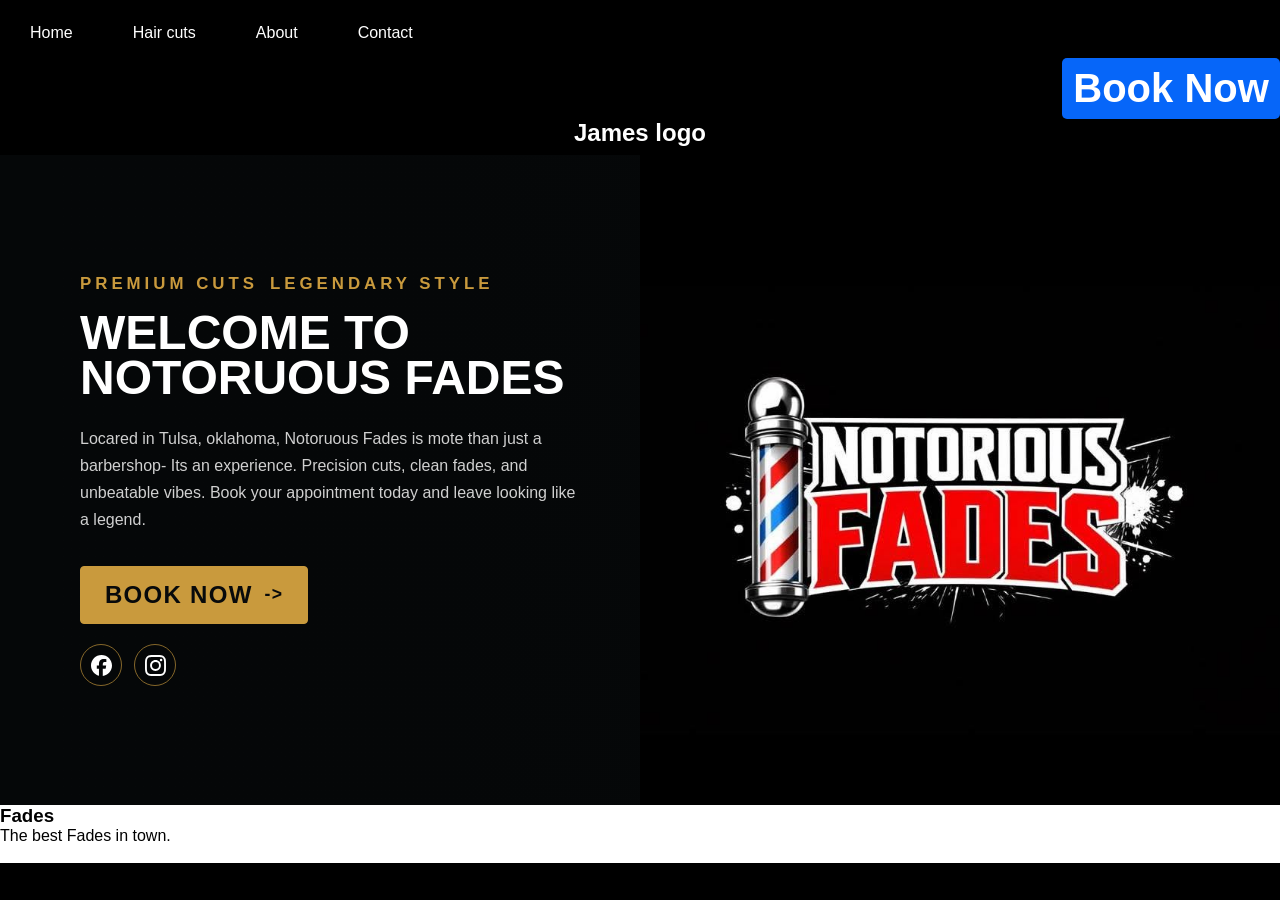
==== jamesfades.html @ 80a8ed2e "Add barber website" ====
<!DOCTYPE html>
<html lang="en">
<head>
    <meta charset="UTF-8">
    <meta name="viewport" content="width=device-width, initial-scale=1.0">
    <title>Document</title>
    <link rel="stylesheet" href="style.css">
</head>
<body>
    <section class="heading">
        <div class="top-heading">
            <div class="nav-bar" style="grid-area: nav;"> 
                <nav>
                        <ul class="sidebar">
                            <li onclick=hideSidebar()><a href="#home"><svg xmlns="http://www.w3.org/2000/svg" height="26px" viewBox="0 -960 960 960" width="26px" fill="#e3e3e3"><path d="m256-200-56-56 224-224-224-224 56-56 224 224 224-224 56 56-224 224 224 224-56 56-224-224-224 224Z"/></svg></a></li>
                            <li><a href="#home">Home</a></li>
                            <li><a href="#cuts">Hair cuts</a></li>
                            <li><a href="#about">About</a></li>
                            <li><a href="#contact">Contact</a></li>
                        </ul>
                    <ul>
                        <li class="menu-button" onclick=showSidebar()><a href="#"><svg xmlns="http://www.w3.org/2000/svg" height="26px" viewBox="0 -960 960 960" width="26px" fill="#e3e3e3"><path d="M120-240v-80h720v80H120Zm0-200v-80h720v80H120Zm0-200v-80h720v80H120Z"/></svg></a></li>
                        <li class="hideOnMobile"><a href="#home">Home</a></li>
                        <li class="hideOnMobile"><a href="#cuts">Hair cuts</a></li>
                        <li class="hideOnMobile"><a href="#about">About</a></li>
                        <li class="hideOnMobile"><a href="#contact">Contact</a></li>
                    </ul>
                </nav>
            </div>
            <div class="book-now" style="grid-area: book;">
                <a href="https://getsquire.com/discover/barbershop/notorious-fades-tulsa">Book Now</a>
            </div>
        </div>
        <div class="logo" style="grid-area: logo;">
            <h1>James logo</h1>
        </div>
    </section>
    <section class="hero">
        <div class="hook">
            <div class="hook-p1">
                <h3>PREMIUM CUTS </h3>  
                <h3>LEGENDARY STYLE </h3>  
            </div>
            <div class="hook-p2">
                <h2>WELCOME TO NOTORUOUS FADES</h2>
            </div>
            <div class="hook-p3">
                <p>Locared in Tulsa, oklahoma, Notoruous Fades is mote than just a barbershop- Its an experience. Precision cuts, clean fades, and unbeatable vibes. Book your appointment today and leave looking like a legend.</p>
            </div>
            <div>
                <a href="https://getsquire.com/discover/barbershop/notorious-fades-tulsa" class="btn">Book Now</a>
                <div class="social-media">
                    <a href="https://www.facebook.com/NotoriusFades" target="_blank" rel="noopener noreferrer" aria-label="Visit Notorious Fades on Facebook"><img src="james images/facebook.svg" alt="Facebook"></a>
                    <a href="https://www.instagram.com/notoriusfades/" target="_blank" rel="noopener noreferrer" aria-label="Visit Notorious Fades on Instagram"><img src="james images/instagram.svg" alt="Instagram"></a>
                </div> 
            </div>
        </div>
        <div class="hero-photo">
            <img src="james images/his logo.jpg" alt="James Logo">
        </div>
    </section>
    <section class="hair-cuts">
        <div >
            <div>
                <h3>Fades</h3>
                <p>The best Fades in town.</p>
            </div>
            <div>
                <img src="" alt="">
            </div>
        </div>
    </section>
    <script>
        function showSidebar() {
            const sidebar = document.querySelector(`.sidebar`)
            sidebar.style.display = `flex`;
        }
        function hideSidebar() {
            const sidebar = document.querySelector(`.sidebar`)
            sidebar.style.display = `none`;
        }
    </script>
</body>
</html>
---- style.css ----
* {
    box-sizing: border-box;
    margin: 0;
    padding: 0;
}
body {
    min-height: 100vh;
    font-family: 'Poppins', sans-serif;
    background-color: black;
}
.heading {
    padding-top: .5rem;
    padding-bottom: .5rem;
    gap: 1rem;
}
nav {
    box-shadow: 0px 4px 4px rgba(0, 0, 0, 0.25);
}
nav ul {
    width: 100%;
    list-style: none;
    display: flex;
    justify-content: flex-start;
    align-items: center;
}
nav li {
    height: 50px;
}
nav a {
    height: 100%;
    padding: 0 30px;
    text-decoration: none;
    display: flex;
    align-items: center;
    color: white;
}
nav a:hover {
    background-color: red;
}
.sidebar {
    position: fixed;
    top: 0;
    left: 0;
    width: 100vh;
    width: 250px;
    z-index: 999;
    background-color: black;
    backdrop-filter: blur(10px);
    box-shadow: 0px 4px 4px rgba(0, 0, 0, 0.25);
    display: none;
    flex-direction: column;
    align-items: flex-start;
    justify-content: flex-start;
}
.side-bar li {
    width: 100%;
}
.side-bar a {
    width: 100%;
}
.menu-button {
    display: none;
}
.top-heading {
    display: flex;
    justify-content: space-between;
    align-items: center;
    padding: 0 1rem;
    display: contents;
}
.book-now {
    display: flex;
    justify-content:flex-end;
}
.book-now a {
    text-decoration: none;
    color: white;
    font-size: 2.5rem;
    font-style: bold;
    font-weight: 700;
    background-color: #0666F9;
    border-radius: 5px;
    padding: 0.5rem .7rem;
    cursor: pointer;
}
.book-now a:hover {
    box-shadow: 0px 4px 12px rgba(5, 82, 224, 0.2);
}

.logo {
    display: flex;
    justify-content: center;
    align-items: center;
    text-align: center;
    color: white;
}
.hero{
    min-height: 650px;
    display: grid;
    grid-template-columns: 1fr 1fr;
    background-color: #080a0b;
    color: white;
}
.hook {
      display: flex;
    flex-direction: column;
    justify-content: center;

    padding: 4rem;
    padding-left: 5rem;

    background:
        linear-gradient(
            90deg,
            rgba(5, 7, 8, 1) 0%,
            rgba(5, 7, 8, 0.98) 70%,
            rgba(5, 7, 8, 0.9) 100%
        );
}
.hook-p1 {
    display: flex;
    align-items: center;
    gap: 0.75rem;
    color: #c99a3d;
    font-size: 0.9rem;
    font-weight: 600;
    letter-spacing: 0.25rem;
    text-transform: uppercase;
    margin-bottom: 1rem;
}
.hook-p1 h3 {
    margin: 0;
}
.hook-p2 {
  font-size: clamp(2rem, 2vw, 3.5rem);
    line-height: 0.95;

    text-transform: uppercase;

    margin: 0 0 1.5rem;

    max-width: 650px;
}
.hook-p3 {
    max-width: 500px;

    font-size: 1rem;
    line-height: 1.7;

    color: #d0d0d0;

    margin-bottom: 2rem;
}
.btn {
    display: inline-flex;
    align-items: center;
    justify-content: center;
    gap: 0.75rem;
    min-width: 170px;
    padding: 0.9rem 1.5rem;
    border: 1px solid #c99a3d;
    border-radius: 4px;
    background-color: #c99a3d;
    color: #080a0b;
    font-size: 1.5rem;
    font-weight: 700;
    letter-spacing: 0.08rem;
    text-decoration: none;
    text-transform: uppercase;
    transition: background-color 180ms ease, color 180ms ease, transform 180ms ease, box-shadow 180ms ease;
}
.btn::after {
    content: "->";
    font-size: 1.1rem;
    transition: transform 180ms ease;
}
.btn:hover {
    background-color: transparent;
    color: #c99a3d;
    box-shadow: 0 8px 20px rgba(0, 0, 0, 0.35);
    transform: translateY(-2px);
}
.hero-photo {
    min-height: 650px;
    overflow: hidden;
}
.hero-photo img {
    display: block;
    width: 100%;
    height: 100%;
    object-fit: cover;
    object-position: center;
}
.social-media {
    display: flex;
    gap: 0.75rem;
    margin-top: 1.25rem;
}
.social-media a {
    display: grid;
    width: 42px;
    height: 42px;
    place-items: center;
    border: 1px solid rgba(201, 154, 61, 0.65);
    border-radius: 50%;
    transition: background-color 180ms ease, border-color 180ms ease, transform 180ms ease;
}
.social-media img {
    width: 21px;
    height: 21px;
    filter: brightness(0) invert(1);
    transition: filter 180ms ease;
}
.hair-cuts {
    background-color: white;
}


@media (max-width: 800px){
    .hero {
        grid-template-columns: 1fr;
    }
    .hook {
        min-height: auto;
        padding: 3rem 1.5rem;
    }
    .hero-photo {
        min-height: 420px;
    }
}

@media (max-width: 800px){
    .hideOnMobile {
        display: none;
    }
    .menu-button {
        display: block;
    }
}
@media (max-width: 400px){
    .sidebar {
        width: 100%;
    }
    .heading {
        display: grid;
        grid-template-columns: 1fr 1fr;
        grid-template-areas: "nav logo"
                             "book logo";
    }
    .book-now {
        justify-content: flex-start;
    }
}
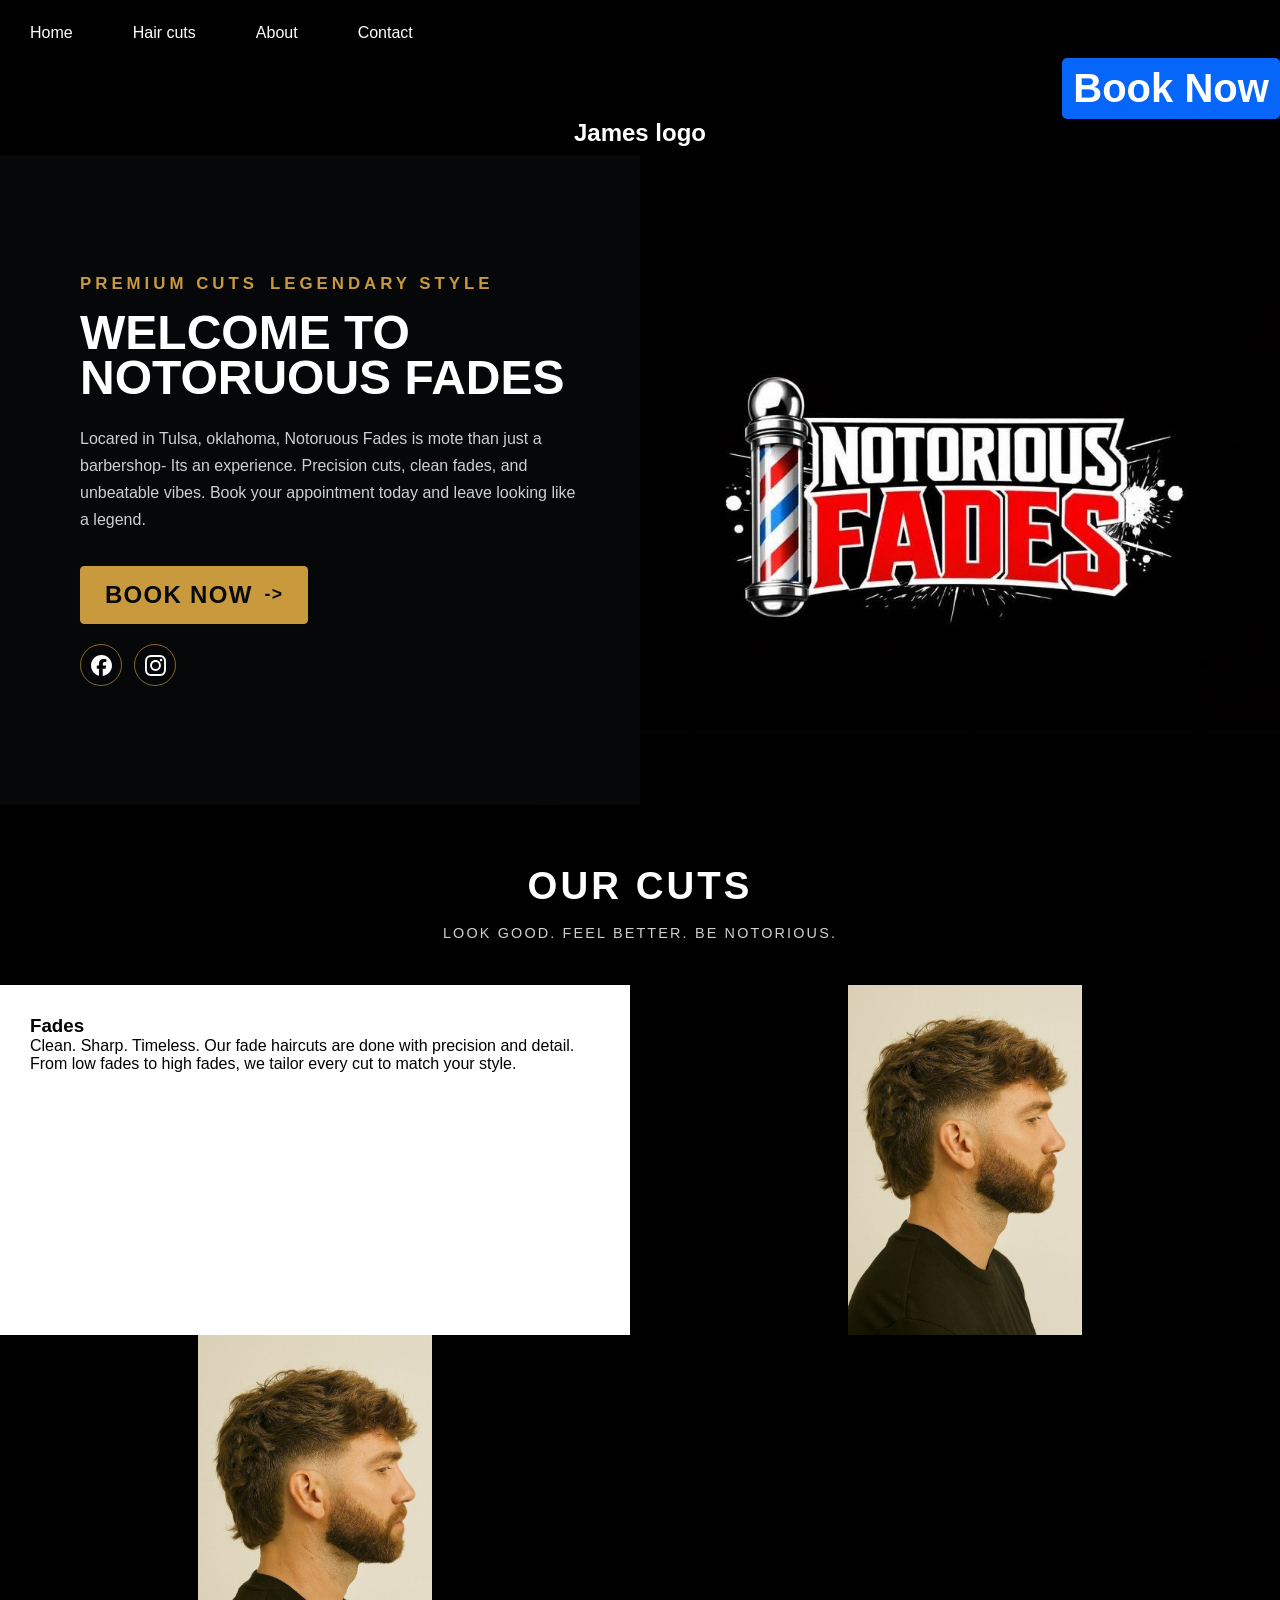
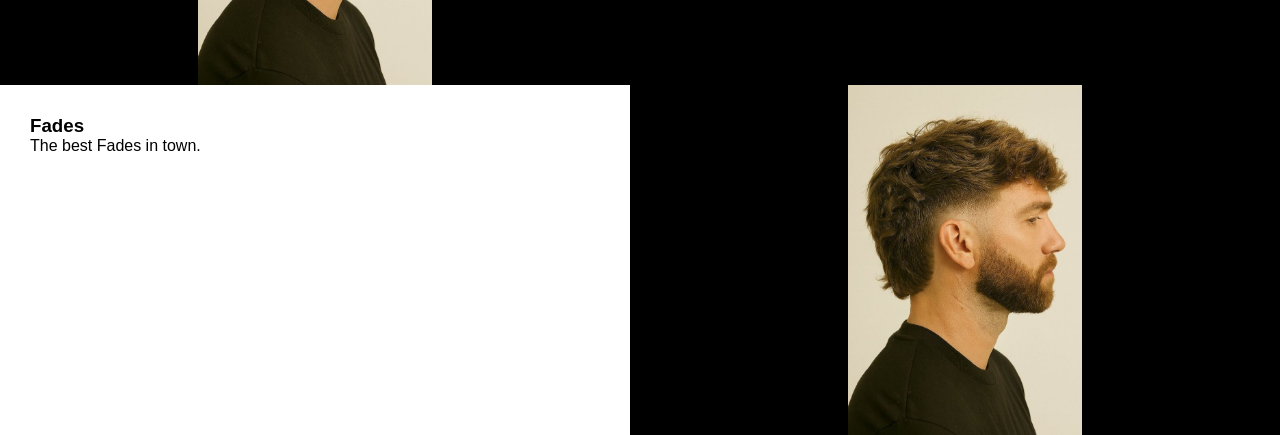
==== commit 0ddc39c4: "So I finished the hero section and now I'm working on the section for displaying the work for this p" ====
--- a/jamesfades.html
+++ b/jamesfades.html
@@ -60,13 +60,36 @@
         </div>
     </section>
     <section class="hair-cuts">
-        <div >
+        <div class="haircut-header">
+            <h3>our cuts</h3>
+            <h4>look good. feel better. be notorious.</h4>
+        </div>
+        <div class="hair-cuts-rows">
+            <div class="hair-info">
+                <h3>Fades</h3>
+                <p>Clean. Sharp. Timeless. Our fade haircuts are done with precision and detail. From low fades to high fades, we tailor every cut to match your style.</p>
+            </div>
+            <div class="haircut-image">
+                <img src="james images/sample hair cuts.jpeg" alt="">
+            </div>
+        </div>
+        <div class="hair-cuts-rows">
+            <div class="haircut-image">
+                <img src="james images/sample hair cuts.jpeg" alt="">
+            </div>
             <div>
                 <h3>Fades</h3>
                 <p>The best Fades in town.</p>
             </div>
-            <div>
-                <img src="" alt="">
+            
+        </div>
+         <div class="hair-cuts-rows">
+            <div class="hair-info">
+                <h3>Fades</h3>
+                <p>The best Fades in town.</p>
+            </div>
+            <div class="haircut-image">
+                <img src="james images/sample hair cuts.jpeg" alt="">
             </div>
         </div>
     </section>
--- a/style.css
+++ b/style.css
@@ -52,10 +52,10 @@
     align-items: flex-start;
     justify-content: flex-start;
 }
-.side-bar li {
-    width: 100%;
-}
-.side-bar a {
+.sidebar li {
+    width: 100%;
+}
+.sidebar a {
     width: 100%;
 }
 .menu-button {
@@ -212,7 +212,52 @@
     transition: filter 180ms ease;
 }
 .hair-cuts {
+
+}
+.haircut-header {
+    text-align: center;
+    text-transform: uppercase;
+    padding: 60px 20px 40px;
+}
+.haircut-header h3 {
+    color: white;
+    font-size: clamp(2rem, 3vw, 3.5rem);
+    font-weight: 700;
+    letter-spacing: .08em;
+    line-height: 1.1;
+    margin-bottom: 15px;
+}
+.haircut-header h4 {
+    color: #d0d0d0;
+    font-size: 0.9rem;
+    font-weight: 400;
+    letter-spacing: 0.15em;
+    line-height: 1.6;
+}
+.hair-cuts-rows {
+    display: grid;
+    grid-template-columns: 1fr 1fr;
+    gap: 20px;
+}
+
+.haircut-image {
+    height: 350px;
+}
+.haircut-image img {
+    display: block;
+    width: 100%;
+    height: 100%;
+    object-fit: contain;
+}
+.hair-info {
+    display: flex;  
     background-color: white;
+    flex-direction: column;
+    padding: 30px;
+}
+.hair-info h3 {
+    text-align: start;
+    font-weight: 700;
 }
 
 
@@ -250,4 +295,4 @@
     .book-now {
         justify-content: flex-start;
     }
-}+}
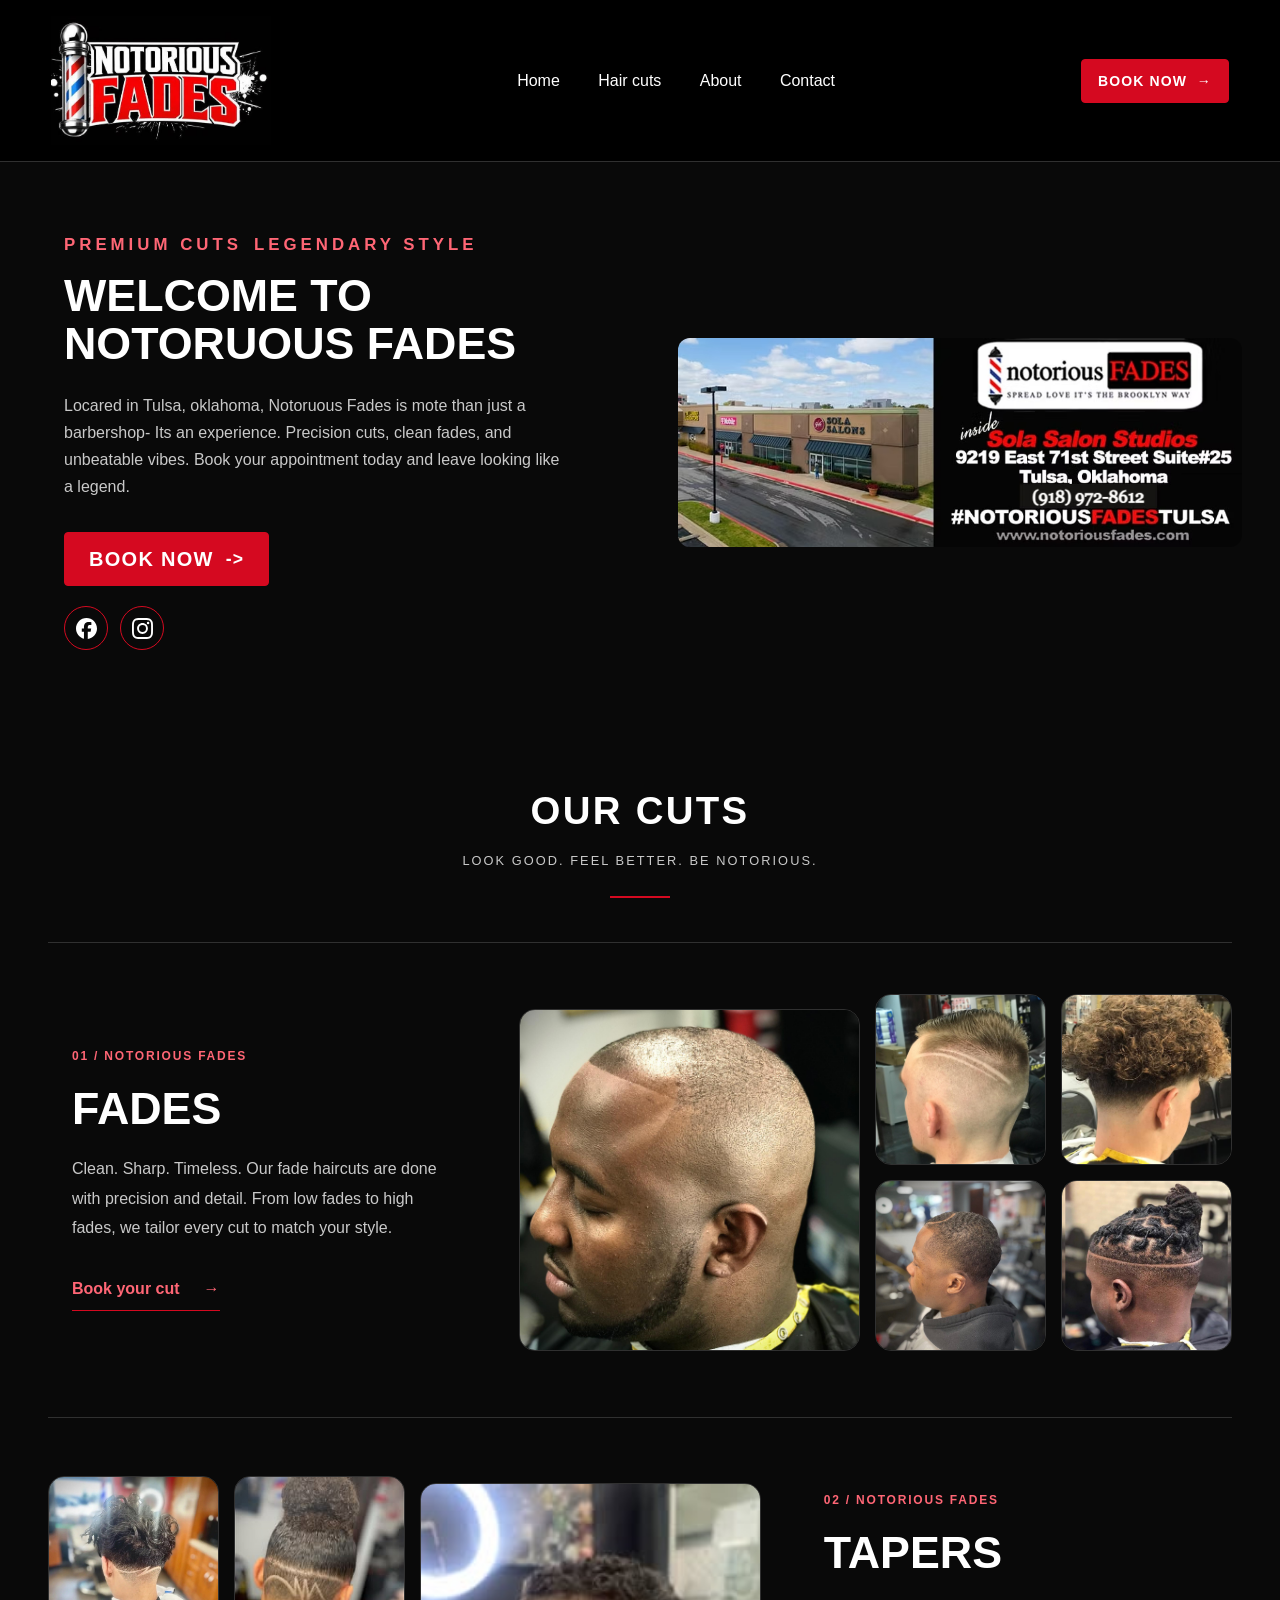
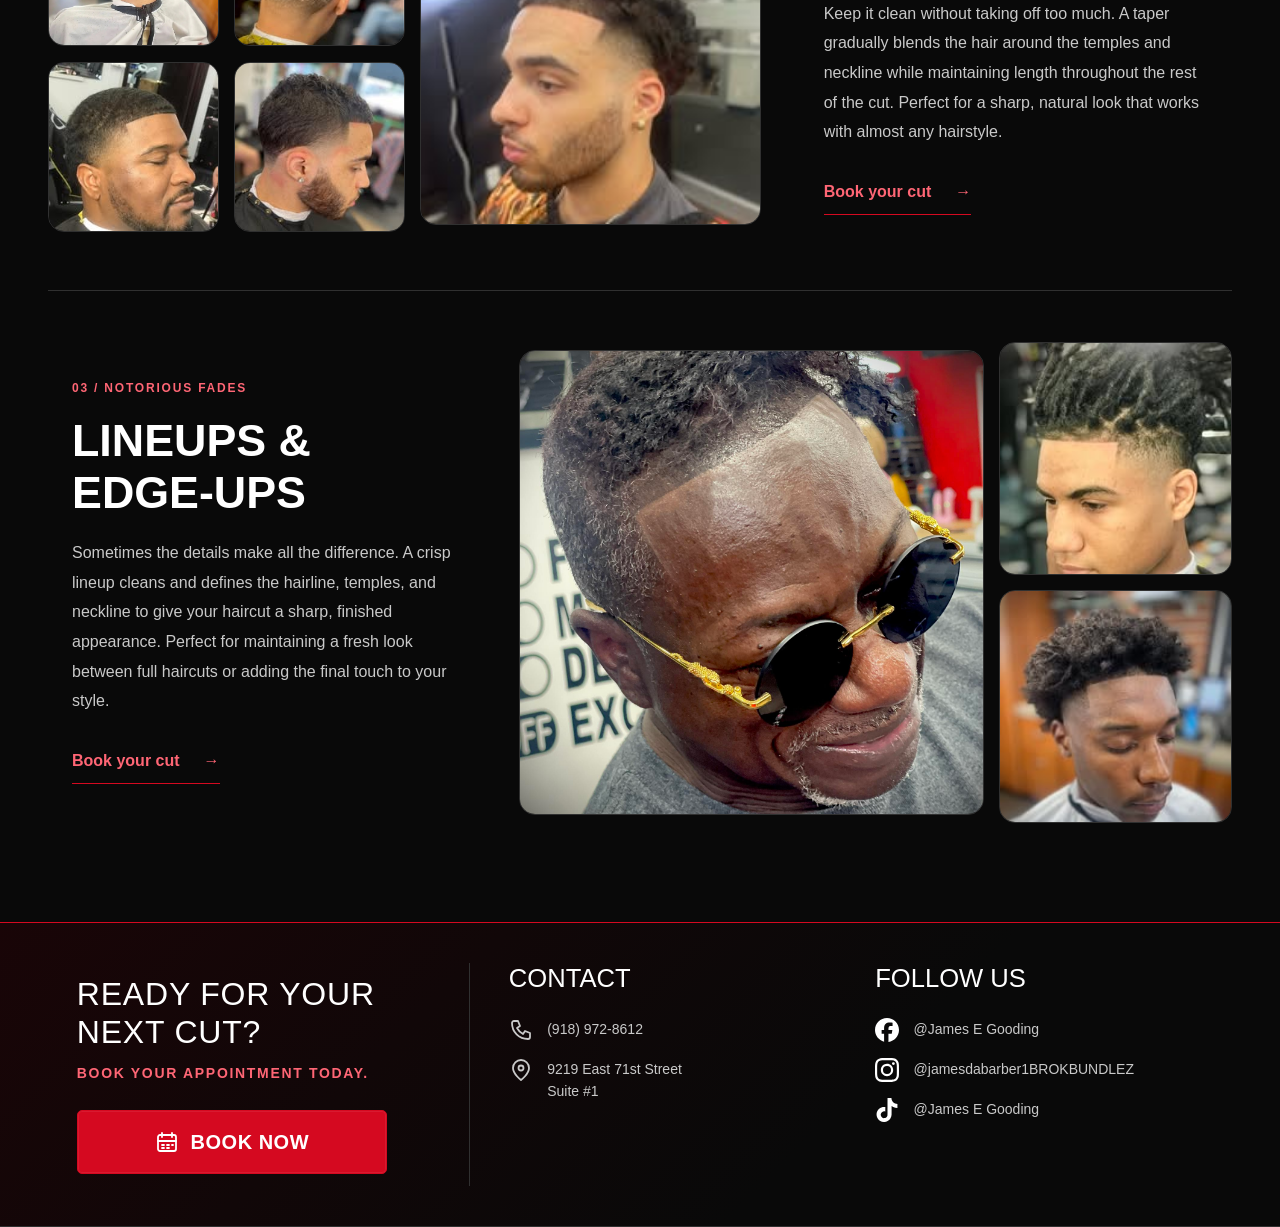
==== commit 19f124ad: "complete" ====
--- a/jamesfades.html
+++ b/jamesfades.html
@@ -7,7 +7,7 @@
     <link rel="stylesheet" href="style.css">
 </head>
 <body>
-    <section class="heading">
+    <section class="heading" id="home">
         <div class="top-heading">
             <div class="nav-bar" style="grid-area: nav;"> 
                 <nav>
@@ -32,7 +32,7 @@
             </div>
         </div>
         <div class="logo" style="grid-area: logo;">
-            <h1>James logo</h1>
+            <img src="james images/his logo.jpg" alt="Notorious Fades">
         </div>
     </section>
     <section class="hero">
@@ -56,43 +56,90 @@
             </div>
         </div>
         <div class="hero-photo">
-            <img src="james images/his logo.jpg" alt="James Logo">
+            <img src="james images/fb cover copy_edited.avif" alt="James Logo">
         </div>
     </section>
-    <section class="hair-cuts">
+    <section class="hair-cuts" id="cuts" aria-labelledby="haircuts-title">
         <div class="haircut-header">
-            <h3>our cuts</h3>
-            <h4>look good. feel better. be notorious.</h4>
+            <h2 id="haircuts-title">Our cuts</h2>
+            <p>Look good. Feel better. Be notorious.</p>
         </div>
-        <div class="hair-cuts-rows">
+
+        <div class="hair-cuts-rows fades-row">
             <div class="hair-info">
+                <span class="haircut-number" aria-hidden="true">01 / NOTORIOUS FADES</span>
                 <h3>Fades</h3>
                 <p>Clean. Sharp. Timeless. Our fade haircuts are done with precision and detail. From low fades to high fades, we tailor every cut to match your style.</p>
+                <a class="haircut-booking" href="https://getsquire.com/discover/barbershop/notorious-fades-tulsa">Book your cut <span aria-hidden="true">&rarr;</span></a>
             </div>
             <div class="haircut-image">
-                <img src="james images/sample hair cuts.jpeg" alt="">
+                <img src="james images/fades/401b8a_0d8c77b6f33e45e49884475203c235f6~mv2.jpg" alt="Side view of a textured haircut with faded sides" loading="lazy" width="683" height="1024">
+                <img src="james images/fades/401b8a_2ea6198324844e8fb70ebb6c78cc1d9e~mv2.jpg" alt="Side view of a textured haircut with faded sides" loading="lazy" width="683" height="1024">
+
+                <img src="james images/fades/401b8a_be1d096941654ff4a89c3f30c0fe35fd~mv2.jpg" alt="Side view of a textured haircut with faded sides" loading="lazy" width="683" height="1024">
+                <img src="james images/fades/401b8a_be6d9d34e3c24ac49764450ca8f4aab1~mv2.jpg" alt="Side view of a textured haircut with faded sides" loading="lazy" width="683" height="1024">
+                <img src="james images/fades/401b8a_e115bf72e9a84fdb9ef04d9326b9d42d~mv2.jpg" alt="Side view of a textured haircut with faded sides" loading="lazy" width="683" height="1024">
             </div>
         </div>
-        <div class="hair-cuts-rows">
+
+        <div class="hair-cuts-rows tapers-row">
             <div class="haircut-image">
-                <img src="james images/sample hair cuts.jpeg" alt="">
+                <img src="james images/tapers/401b8a_c4059d801c5340e199b03a32a489d352~mv2.jpg" alt="Side view of a textured haircut with faded sides" loading="lazy" width="683" height="1024">
+                <img src="james images/tapers/401b8a_ee8e773c074e4cffaac9f380479892eb~mv2.jpg" alt="Side view of a textured haircut with faded sides" loading="lazy" width="683" height="1024">
+                <img src="james images/tapers/474037431_1982890532122186_326634295064536110_n.jpg" alt="Side view of a textured haircut with faded sides" loading="lazy" width="683" height="1024">
+                <img src="james images/tapers/474129026_1982910705453502_2184823519702409751_n.jpg" alt="Side view of a textured haircut with faded sides" loading="lazy" width="683" height="1024">
+                <img src="james images/tapers/489823155_1227850352678593_1571387191868704192_n.jpg" alt="Side view of a textured haircut with faded sides" loading="lazy" width="683" height="1024">
             </div>
-            <div>
-                <h3>Fades</h3>
-                <p>The best Fades in town.</p>
+            <div class="hair-info">
+                <span class="haircut-number" aria-hidden="true">02 / NOTORIOUS FADES</span>
+                <h3>Tapers</h3>
+                <p>Keep it clean without taking off too much. A taper gradually blends the hair around the temples and neckline while maintaining length throughout the rest of the cut. Perfect for a sharp, natural look that works with almost any hairstyle.</p>
+                <a class="haircut-booking" href="https://getsquire.com/discover/barbershop/notorious-fades-tulsa">Book your cut <span aria-hidden="true">&rarr;</span></a>
             </div>
-            
+
         </div>
-         <div class="hair-cuts-rows">
+
+        <div class="hair-cuts-rows lineups-edge-ups-row">
             <div class="hair-info">
-                <h3>Fades</h3>
-                <p>The best Fades in town.</p>
+                <span class="haircut-number" aria-hidden="true">03 / NOTORIOUS FADES</span>
+                <h3>Lineups & Edge-Ups</h3>
+                <p>Sometimes the details make all the difference. A crisp lineup cleans and defines the hairline, temples, and neckline to give your haircut a sharp, finished appearance. Perfect for maintaining a fresh look between full haircuts or adding the final touch to your style.</p>
+                <a class="haircut-booking" href="https://getsquire.com/discover/barbershop/notorious-fades-tulsa">Book your cut <span aria-hidden="true">&rarr;</span></a>
             </div>
             <div class="haircut-image">
-                <img src="james images/sample hair cuts.jpeg" alt="">
+                <img src="james images/lineups and edgeups/401b8a_7443ef934d574764b693b02d051f3a58~mv2.jpg" alt="Side view of a textured haircut with faded sides" loading="lazy" width="683" height="1024">
+                <img src="james images/lineups and edgeups/473991619_1982906772120562_3640354402503544851_n.jpg" alt="Side view of a textured haircut with faded sides" loading="lazy" width="683" height="1024">
+                <img src="james images/lineups and edgeups/797798960_1694560159340941_1281730772520415535_n.jpg" alt="Side view of a textured haircut with faded sides" loading="lazy" width="683" height="1024">
             </div>
         </div>
     </section>
+    <footer id="contact">
+        <div class="footer-content">
+            <div class="call-action">
+                <h3>Ready for your next cut?</h3>
+                <p>Book your appointment today.</p>
+                <a class="btn" href="https://getsquire.com/discover/barbershop/notorious-fades-tulsa"><svg class="footer-icon" viewBox="0 0 24 24" fill="none" stroke="currentColor" stroke-width="1.8" stroke-linecap="round" stroke-linejoin="round" aria-hidden="true"><rect x="3" y="5" width="18" height="16" rx="2"/><path d="M7 3v4m10-4v4M3 11h18M7 15h2m3 0h2m3 0h1M7 18h2m3 0h2"/></svg>Book now</a>
+            </div>
+            <div class="info">
+                <h4>Contact</h4>
+                <div class="footer-logo">
+                    <svg class="footer-icon" viewBox="0 0 24 24" fill="none" stroke="currentColor" stroke-width="1.8" stroke-linecap="round" stroke-linejoin="round" aria-hidden="true"><path d="M5 3h4l2 5-3 2a15 15 0 0 0 6 6l2-3 5 2v4a2 2 0 0 1-2 2C10 21 3 14 3 5a2 2 0 0 1 2-2Z"/></svg>
+                    <a href="tel:+19189728612">(918) 972-8612</a>
+                </div>
+                <div class="footer-logo">
+                    <svg class="footer-icon" viewBox="0 0 24 24" fill="none" stroke="currentColor" stroke-width="1.8" stroke-linecap="round" stroke-linejoin="round" aria-hidden="true"><path d="M20 10c0 6-8 12-8 12S4 16 4 10a8 8 0 1 1 16 0Z"/><circle cx="12" cy="10" r="2.5"/></svg>
+                    <p>9219 East 71st Street<br>Suite #1</p>
+                </div>
+            </div>
+            <div class="social">
+                <h4>Follow us</h4>
+
+                <div class="footer-logo"><img src="james images/facebook.svg" alt="Facebook"><p>@James E Gooding</p></div>
+                <div class="footer-logo"><img src="james images/instagram.svg" alt="Instagram"><p>@jamesdabarber1BROKBUNDLEZ</p></div>
+                <div class="footer-logo"><img src="james images/tiktok.svg" alt="TikTok"><p>@James E Gooding</p></div>
+            </div>
+        </div>
+    </footer>
     <script>
         function showSidebar() {
             const sidebar = document.querySelector(`.sidebar`)
@@ -104,4 +151,4 @@
         }
     </script>
 </body>
-</html>+</html>
--- a/style.css
+++ b/style.css
@@ -1,3 +1,12 @@
+:root {
+    --brand-red: #d50920;
+    --red-hover: #b7071b;
+    --accent-text: #ff6675;
+    --surface: #090909;
+    --text: #ffffff;
+    --muted: #c9c9c9;
+    --border: #303030;
+}
 * {
     box-sizing: border-box;
     margin: 0;
@@ -7,11 +16,30 @@
     min-height: 100vh;
     font-family: 'Poppins', sans-serif;
     background-color: black;
+    color: var(--text);
+    overflow-wrap: break-word;
+}
+img {
+    max-width: 100%;
+}
+a:focus-visible {
+    outline: 2px solid var(--accent-text);
+    outline-offset: 4px;
 }
 .heading {
-    padding-top: .5rem;
-    padding-bottom: .5rem;
+    display: grid;
+    grid-template-columns: auto minmax(0, 1fr) auto;
+    grid-template-areas: "logo nav book";
+    align-items: center;
+    padding: 1rem clamp(1rem, 4vw, 4rem);
     gap: 1rem;
+    border-bottom: 1px solid var(--border);
+}
+.nav-bar {
+    justify-self: center;
+}
+.nav-bar > nav > ul:not(.sidebar) a {
+    padding-inline: clamp(0.65rem, 1.5vw, 1.5rem);
 }
 nav {
     box-shadow: 0px 4px 4px rgba(0, 0, 0, 0.25);
@@ -35,14 +63,15 @@
     color: white;
 }
 nav a:hover {
-    background-color: red;
+    background-color: var(--brand-red);
 }
 .sidebar {
     position: fixed;
     top: 0;
     left: 0;
-    width: 100vh;
-    width: 250px;
+    width: min(280px, 100vw);
+    max-height: 100dvh;
+    overflow-y: auto;
     z-index: 999;
     background-color: black;
     backdrop-filter: blur(10px);
@@ -62,10 +91,6 @@
     display: none;
 }
 .top-heading {
-    display: flex;
-    justify-content: space-between;
-    align-items: center;
-    padding: 0 1rem;
     display: contents;
 }
 .book-now {
@@ -73,32 +98,57 @@
     justify-content:flex-end;
 }
 .book-now a {
+    display: inline-flex;
+    align-items: center;
+    justify-content: center;
+    gap: 0.6rem;
+    min-height: 44px;
     text-decoration: none;
-    color: white;
-    font-size: 2.5rem;
-    font-style: bold;
+    text-transform: uppercase;
+    letter-spacing: 0.08em;
+    white-space: nowrap;
+    color: var(--text);
+    font-size: 0.875rem;
     font-weight: 700;
-    background-color: #0666F9;
-    border-radius: 5px;
-    padding: 0.5rem .7rem;
+    background-color: var(--brand-red);
+    border: 1px solid var(--brand-red);
+    border-radius: 4px;
+    padding: 0.65rem 1rem;
     cursor: pointer;
+    transition: background-color 180ms ease, color 180ms ease;
+}
+.book-now a::after {
+    content: "\2192";
 }
 .book-now a:hover {
-    box-shadow: 0px 4px 12px rgba(5, 82, 224, 0.2);
+    background-color: var(--red-hover);
+    color: var(--text);
+}
+.book-now a:focus-visible {
+    outline: 2px solid var(--accent-text);
+    outline-offset: 4px;
 }
 
 .logo {
-    display: flex;
-    justify-content: center;
-    align-items: center;
-    text-align: center;
-    color: white;
+    position: relative;
+    width: clamp(150px, 19vw, 220px);
+    aspect-ratio: 1.7;
+    overflow: hidden;
+}
+.logo img {
+    position: absolute;
+    width: 140%;
+    max-width: none;
+    height: auto;
+    top: 50%;
+    left: 50%;
+    transform: translate(-50%, -53%);
 }
 .hero{
-    min-height: 650px;
+    min-height: 560px;
     display: grid;
-    grid-template-columns: 1fr 1fr;
-    background-color: #080a0b;
+    grid-template-columns: repeat(2, minmax(0, 1fr));
+    background-color: var(--surface);
     color: white;
 }
 .hook {
@@ -106,22 +156,23 @@
     flex-direction: column;
     justify-content: center;
 
-    padding: 4rem;
-    padding-left: 5rem;
+    min-width: 0;
+    padding: clamp(2rem, 5vw, 5rem);
 
     background:
         linear-gradient(
             90deg,
-            rgba(5, 7, 8, 1) 0%,
-            rgba(5, 7, 8, 0.98) 70%,
-            rgba(5, 7, 8, 0.9) 100%
+            rgba(9, 9, 9, 1) 0%,
+            rgba(9, 9, 9, 0.98) 70%,
+            rgba(9, 9, 9, 0.9) 100%
         );
 }
 .hook-p1 {
     display: flex;
+    flex-wrap: wrap;
     align-items: center;
     gap: 0.75rem;
-    color: #c99a3d;
+    color: var(--accent-text);
     font-size: 0.9rem;
     font-weight: 600;
     letter-spacing: 0.25rem;
@@ -132,14 +183,17 @@
     margin: 0;
 }
 .hook-p2 {
-  font-size: clamp(2rem, 2vw, 3.5rem);
-    line-height: 0.95;
+    font-size: clamp(1.75rem, 3.5vw, 3.5rem);
+    line-height: 1.08;
 
     text-transform: uppercase;
 
     margin: 0 0 1.5rem;
 
     max-width: 650px;
+}
+.hook-p2 h2 {
+    font-size: inherit;
 }
 .hook-p3 {
     max-width: 500px;
@@ -147,7 +201,7 @@
     font-size: 1rem;
     line-height: 1.7;
 
-    color: #d0d0d0;
+    color: var(--muted);
 
     margin-bottom: 2rem;
 }
@@ -157,12 +211,13 @@
     justify-content: center;
     gap: 0.75rem;
     min-width: 170px;
+    max-width: 100%;
     padding: 0.9rem 1.5rem;
-    border: 1px solid #c99a3d;
+    border: 1px solid var(--brand-red);
     border-radius: 4px;
-    background-color: #c99a3d;
-    color: #080a0b;
-    font-size: 1.5rem;
+    background-color: var(--brand-red);
+    color: var(--text);
+    font-size: clamp(1rem, 2vw, 1.25rem);
     font-weight: 700;
     letter-spacing: 0.08rem;
     text-decoration: none;
@@ -175,21 +230,25 @@
     transition: transform 180ms ease;
 }
 .btn:hover {
-    background-color: transparent;
-    color: #c99a3d;
+    background-color: var(--red-hover);
+    color: var(--text);
     box-shadow: 0 8px 20px rgba(0, 0, 0, 0.35);
     transform: translateY(-2px);
 }
 .hero-photo {
-    min-height: 650px;
-    overflow: hidden;
+    display: grid;
+    align-items: center;
+    min-width: 0;
+    padding: clamp(1rem, 3vw, 3rem);
+    background-color: var(--surface);
 }
 .hero-photo img {
     display: block;
     width: 100%;
-    height: 100%;
-    object-fit: cover;
+    height: auto;
+    object-fit: contain;
     object-position: center;
+    border-radius: 12px;
 }
 .social-media {
     display: flex;
@@ -198,10 +257,10 @@
 }
 .social-media a {
     display: grid;
-    width: 42px;
-    height: 42px;
+    width: 44px;
+    height: 44px;
     place-items: center;
-    border: 1px solid rgba(201, 154, 61, 0.65);
+    border: 1px solid var(--brand-red);
     border-radius: 50%;
     transition: background-color 180ms ease, border-color 180ms ease, transform 180ms ease;
 }
@@ -211,70 +270,368 @@
     filter: brightness(0) invert(1);
     transition: filter 180ms ease;
 }
+
 .hair-cuts {
-
+    padding: clamp(1rem, 4vw, 3rem);
+    background: var(--surface);
+    color: var(--text);
+    scroll-margin-top: 2rem;
 }
 .haircut-header {
+    min-height: auto;
+    padding: 20px 0;
+    display: flex;
+    flex-direction: column;
+    justify-content: center;
+    max-width: 600px;
+    margin: 0 auto 1.5rem;
     text-align: center;
     text-transform: uppercase;
-    padding: 60px 20px 40px;
-}
-.haircut-header h3 {
-    color: white;
-    font-size: clamp(2rem, 3vw, 3.5rem);
+}
+.haircut-header h2 {
+    margin-bottom: 1rem;
+    font-size: clamp(1.75rem, 3vw, 2.5rem);
     font-weight: 700;
-    letter-spacing: .08em;
+    letter-spacing: 0.06em;
     line-height: 1.1;
-    margin-bottom: 15px;
-}
-.haircut-header h4 {
-    color: #d0d0d0;
-    font-size: 0.9rem;
-    font-weight: 400;
-    letter-spacing: 0.15em;
-    line-height: 1.6;
+}
+.haircut-header p {
+    color: var(--muted);
+    font-size: 0.8rem;
+    letter-spacing: 0.16em;
+    line-height: 1.8;
+}
+.haircut-header::after {
+    content: "";
+    display: block;
+    width: 60px;
+    height: 2px;
+    margin: 1.5rem auto 0;
+    background: var(--brand-red);
 }
 .hair-cuts-rows {
     display: grid;
-    grid-template-columns: 1fr 1fr;
-    gap: 20px;
-}
-
+    grid-template-columns: repeat(2, minmax(0, 1fr));
+    align-items: center;
+    gap: clamp(1.5rem, 5vw, 5rem);
+    max-width: 1050px;
+    margin-inline: auto;
+    padding-block: clamp(2rem, 4vw, 3.5rem);
+    border-top: 1px solid var(--border);
+}
 .haircut-image {
-    height: 350px;
+    display: grid;
+    grid-template-columns: minmax(0, 2fr) repeat(2, minmax(0, 1fr));
+    gap: clamp(0.5rem, 1.2vw, 1rem);
+    width: 100%;
+    min-width: 0;
+    justify-self: center;
 }
 .haircut-image img {
     display: block;
     width: 100%;
     height: 100%;
+    min-width: 0;
+    min-height: 0;
+    aspect-ratio: 1;
+    object-fit: cover;
+    object-position: center;
+    border-radius: 16px;
+    border: 1px solid var(--border);
+}
+.haircut-image img:first-child {
+    grid-column: 1;
+    grid-row: 1 / span 3;
+    align-self: center;
+    height: auto;
+    aspect-ratio: 1;
+}
+.haircut-image img:nth-child(2n) {
+    grid-column: 2;
+}
+.haircut-image img:nth-child(2n + 3) {
+    grid-column: 3;
+}
+.hair-cuts-rows:has(.haircut-image > img:nth-child(2)) {
+    grid-template-columns: minmax(0, 1fr) minmax(0, 1.65fr);
+    max-width: 1200px;
+    gap: clamp(1.5rem, 3vw, 3rem);
+}
+.haircut-image:has(> img:only-child) {
+    grid-template-columns: minmax(0, 1fr);
+    max-width: 360px;
+}
+.haircut-image img:only-child {
+    grid-column: 1;
+    grid-row: auto;
+    height: auto;
+    aspect-ratio: auto;
+}
+
+.tapers-row .haircut-image {
+    grid-template-columns: repeat(2, minmax(0, 1fr)) minmax(0, 2fr);
+}
+.tapers-row .haircut-image img:first-child {
+    grid-column: 3;
+    grid-row: 1 / span 2;
+}
+.tapers-row .haircut-image img:nth-child(2n) {
+    grid-column: 1;
+}
+.tapers-row .haircut-image img:nth-child(2n + 3) {
+    grid-column: 2;
+}
+
+.lineups-edge-ups-row .haircut-image {
+    grid-template-columns: minmax(0, 2fr) minmax(0, 1fr);
+}
+.lineups-edge-ups-row .haircut-image img:first-child {
+    grid-row: 1 / span 2;
+}
+.lineups-edge-ups-row .haircut-image img:nth-child(n + 2) {
+    grid-column: 2;
+}
+@media (min-width: 901px) {
+    .hair-cuts-rows.tapers-row:has(.haircut-image > img:nth-child(2)) {
+        grid-template-columns: minmax(0, 1.65fr) minmax(0, 1fr);
+    }
+}
+@media (max-width: 900px) {
+    .hair-cuts-rows:has(.haircut-image > img:nth-child(2)) {
+        grid-template-columns: minmax(0, 1fr);
+        max-width: 640px;
+    }
+    .haircut-image:has(> img:nth-child(2)) {
+        grid-row: 1;
+    }
+}
+.hair-info {
+    min-width: 0;
+    padding: clamp(0rem, 2vw, 1.5rem);
+}
+.haircut-number {
+    display: block;
+    margin-bottom: 1.25rem;
+    color: var(--accent-text);
+    font-size: 0.75rem;
+    font-weight: 700;
+    letter-spacing: 0.15em;
+}
+.hair-info h3 {
+    margin-bottom: 1.25rem;
+    font-size: clamp(1.8rem, 3.5vw, 3rem);
+    font-weight: 700;
+    line-height: 1.15;
+    text-transform: uppercase;
+}
+.hair-info p {
+    max-width: 44ch;
+    color: var(--muted);
+    font-size: 1rem;
+    line-height: 1.85;
+}
+.haircut-booking {
+    display: inline-flex;
+    align-items: center;
+    gap: 1.5rem;
+    min-height: 44px;
+    margin-top: 1.5rem;
+    border-bottom: 1px solid var(--brand-red);
+    color: var(--accent-text);
+    font-weight: 600;
+    text-decoration: none;
+}
+.haircut-booking:hover {
+    color: white;
+    border-color: white;
+}
+.haircut-booking:focus-visible {
+    outline: 2px solid var(--accent-text);
+    outline-offset: 5px;
+}
+
+footer {
+    display: flex;
+    justify-content: space-between;
+    padding: 2.5rem clamp(1.5rem, 6vw, 5.5rem);
+    border-top: 1px solid var(--brand-red);
+    border-bottom: 1px solid var(--border);
+    background: linear-gradient(135deg, #190507, #090909 65%);
+    color: var(--text);
+}
+.footer-content {
+    display: grid;
+    grid-template-columns: minmax(0, 1.2fr) repeat(2, minmax(0, 1fr));
+    width: 100%;
+    gap: clamp(1.5rem, 3vw, 3rem);
+    max-width: 1200px;
+    margin-inline: auto;
+}
+.footer-content > div {
+    min-width: 0;
+}
+footer h4,
+.call-action h3 {
+    font-family: 'Arial Narrow', Impact, sans-serif;
+    font-weight: 400;
+    text-transform: uppercase;
+}
+footer h4 {
+    margin-bottom: 1.5rem;
+    color: var(--text);
+    font-size: 1.6rem;
+    line-height: 1.2;
+}
+footer p,
+footer a {
+    line-height: 1.6;
+    overflow-wrap: anywhere;
+}
+footer a:focus-visible {
+    outline: 2px solid var(--accent-text);
+    outline-offset: 5px;
+}
+.call-action {
+    display: flex;
+    flex-direction: column;
+    align-items: flex-start;
+    justify-content: center;
+    padding: 0.75rem clamp(1rem, 3vw, 3rem) 0.75rem 0;
+    border-right: 1px solid var(--border);
+}
+.call-action h3 {
+    margin-bottom: 0.65rem;
+    font-size: clamp(1.5rem, 2.5vw, 2rem);
+    line-height: 1.2;
+    letter-spacing: 0.025em;
+}
+.call-action p {
+    color: var(--accent-text);
+    font-size: 0.875rem;
+    font-weight: 600;
+    letter-spacing: 0.12em;
+    text-transform: uppercase;
+}
+.call-action .btn {
+    width: 100%;
+    max-width: 310px;
+    min-width: 0;
+    min-height: 64px;
+    margin-top: 1.6rem;
+    padding: 0.85rem 1rem;
+    border: 1px solid var(--brand-red);
+    border-radius: 5px;
+    background: var(--brand-red);
+    box-shadow: inset 0 0 0 1px #ffffff12;
+    color: #fff;
+    font-size: 1.25rem;
+    letter-spacing: 0.025em;
+}
+.call-action .btn::after {
+    content: none;
+}
+.call-action .btn:hover {
+    background: var(--red-hover);
+    transform: none;
+}
+.footer-logo {
+    display: flex;
+    align-items: flex-start;
+    gap: 0.9rem;
+    margin-bottom: 1rem;
+    color: var(--muted);
+    font-size: 0.875rem;
+}
+.footer-logo p,
+.footer-logo a {
+    min-width: 0;
+}
+.footer-logo a {
+    color: inherit;
+    text-decoration: none;
+}
+.footer-logo a:hover {
+    color: var(--accent-text);
+}
+.footer-icon,
+.footer-logo img {
+    flex-shrink: 0;
+    width: 24px;
+    height: 24px;
+}
+.footer-logo img {
     object-fit: contain;
-}
-.hair-info {
-    display: flex;  
-    background-color: white;
-    flex-direction: column;
-    padding: 30px;
-}
-.hair-info h3 {
-    text-align: start;
-    font-weight: 700;
-}
-
+    filter: brightness(0) invert(1);
+}
+@media (max-width: 900px) {
+    .footer-content {
+        grid-template-columns: repeat(2, minmax(0, 1fr));
+    }
+    .call-action {
+        grid-column: 1 / -1;
+        border-right: 0;
+        border-bottom: 1px solid var(--border);
+        padding: 0 0 2rem;
+    }
+}
+@media (max-width: 540px) {
+    .footer-content {
+        grid-template-columns: minmax(0, 1fr);
+        gap: 2rem;
+    }
+    footer h4 {
+        margin-bottom: 1rem;
+    }
+}
+@media (max-width: 650px) {
+    .hair-cuts-rows {
+        grid-template-columns: minmax(0, 1fr);
+        gap: 1.75rem;
+    }
+    .haircut-image {
+        grid-row: 1;
+    }
+    .hair-info {
+        width: 100%;
+        max-width: 640px;
+        justify-self: center;
+        padding: 0;
+    }
+}
 
 @media (max-width: 800px){
     .hero {
         grid-template-columns: 1fr;
+        min-height: 0;
     }
     .hook {
         min-height: auto;
         padding: 3rem 1.5rem;
     }
     .hero-photo {
-        min-height: 420px;
+        padding: 0 1.5rem 2rem;
     }
 }
 
 @media (max-width: 800px){
+    .heading {
+        grid-template-columns: 1fr auto 1fr;
+        grid-template-areas: "nav logo book";
+        gap: 0.5rem;
+    }
+    .nav-bar {
+        justify-self: start;
+    }
+    .logo {
+        width: clamp(120px, 24vw, 180px);
+    }
+    .book-now a {
+        font-size: 0.75rem;
+        padding: 0.65rem;
+    }
+    .book-now a::after {
+        content: none;
+    }
     .hideOnMobile {
         display: none;
     }
@@ -287,12 +644,59 @@
         width: 100%;
     }
     .heading {
-        display: grid;
-        grid-template-columns: 1fr 1fr;
-        grid-template-areas: "nav logo"
-                             "book logo";
-    }
-    .book-now {
-        justify-content: flex-start;
-    }
-}
+        padding-inline: 0.75rem;
+    }
+}
+@media (max-width: 540px) {
+    .haircut-image {
+        grid-template-columns: minmax(0, 1.6fr) minmax(0, 1fr);
+        gap: 0.5rem;
+    }
+    .haircut-image img {
+        border-radius: 10px;
+    }
+    .hook {
+        padding: 2.5rem 1rem;
+    }
+    .hero-photo {
+        padding: 0 1rem 1.5rem;
+    }
+}
+
+@media (max-width: 650px) {
+    .fades-row .haircut-image,
+    .tapers-row .haircut-image {
+        grid-template-columns: repeat(2, minmax(0, 1fr));
+        gap: 0.75rem;
+        align-items: start;
+    }
+    .fades-row .haircut-image img:first-child,
+    .tapers-row .haircut-image img:first-child {
+        grid-column: 1 / -1;
+        grid-row: 1;
+    }
+    .fades-row .haircut-image img:nth-child(n + 2),
+    .tapers-row .haircut-image img:nth-child(n + 2) {
+        grid-column: auto;
+        grid-row: auto;
+        height: auto;
+        aspect-ratio: 1;
+    }
+}
+@media (max-width: 340px) {
+    .heading {
+        grid-template-columns: auto minmax(0, 1fr);
+        grid-template-areas: "nav logo" "book book";
+    }
+    .logo {
+        justify-self: end;
+    }
+    .book-now a {
+        width: 100%;
+    }
+}
+@media (prefers-reduced-motion: reduce) {
+    *, *::before, *::after {
+        transition: none !important;
+    }
+}
